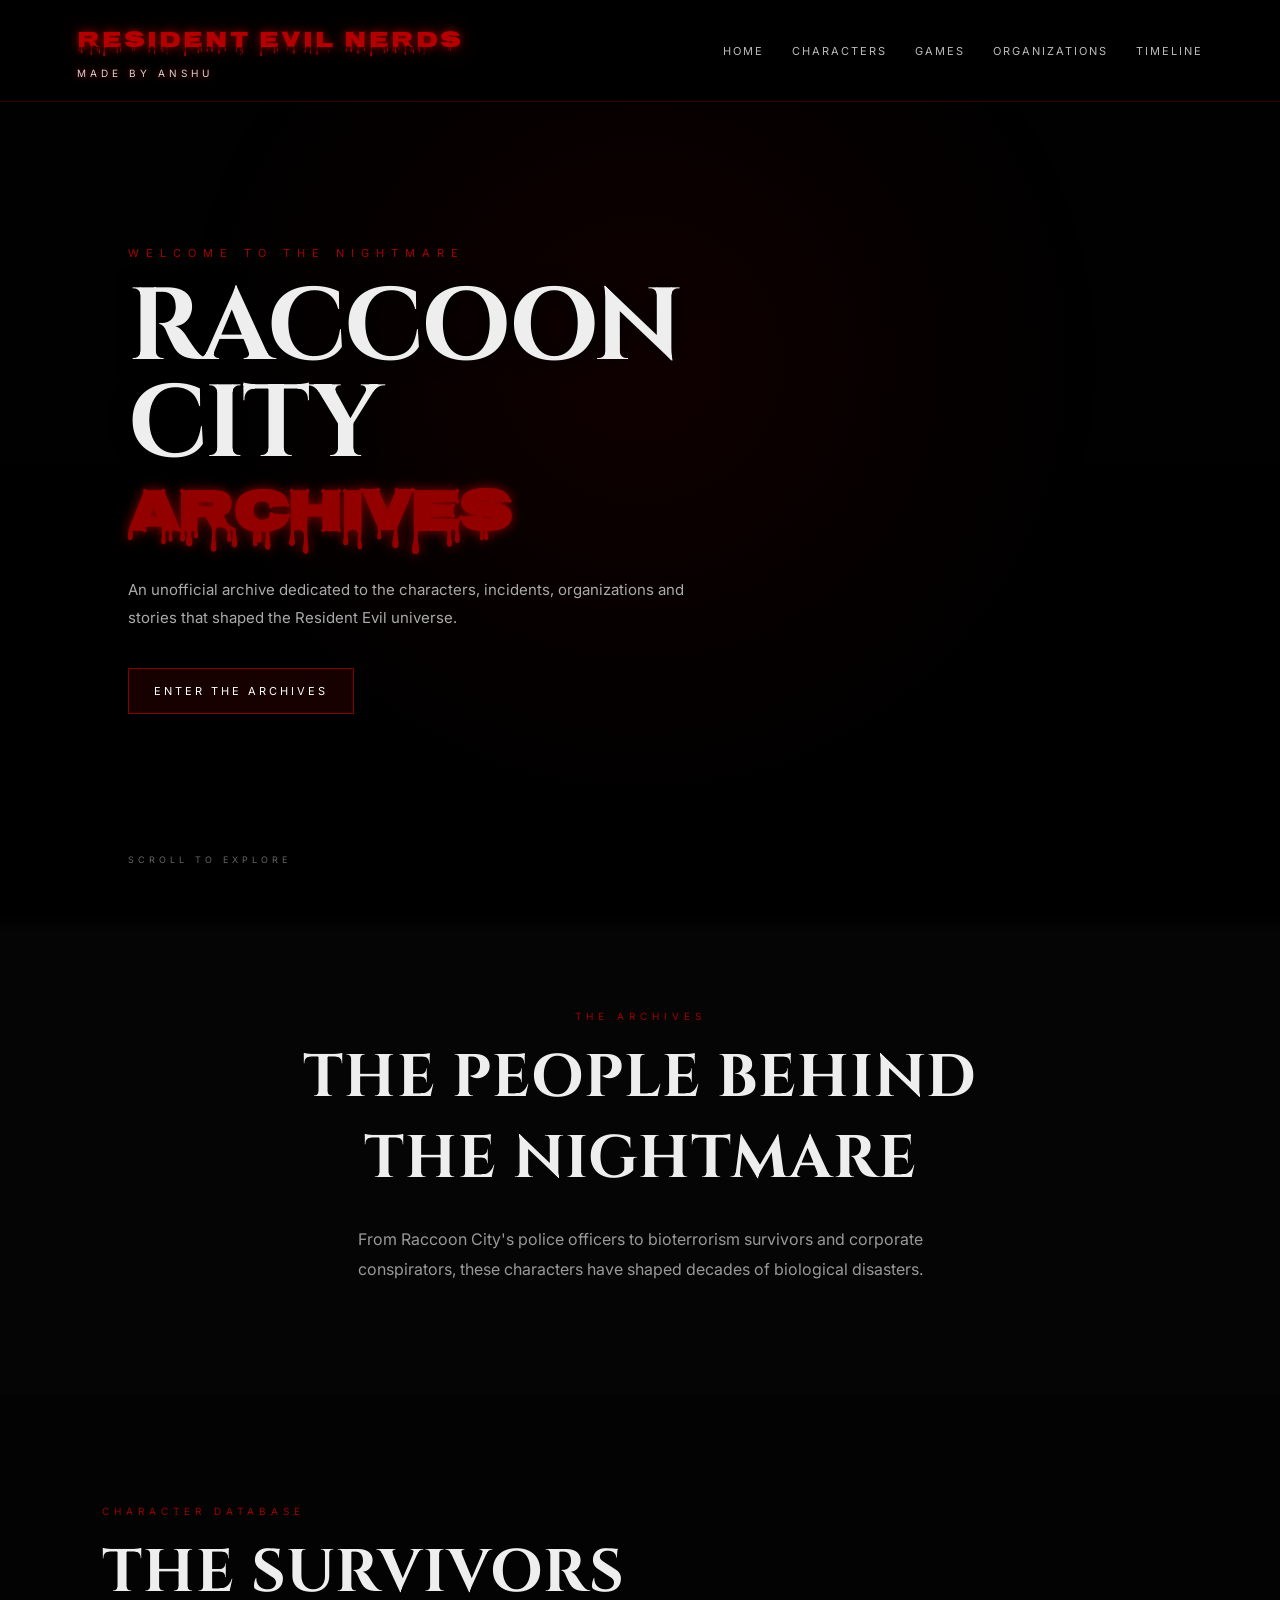
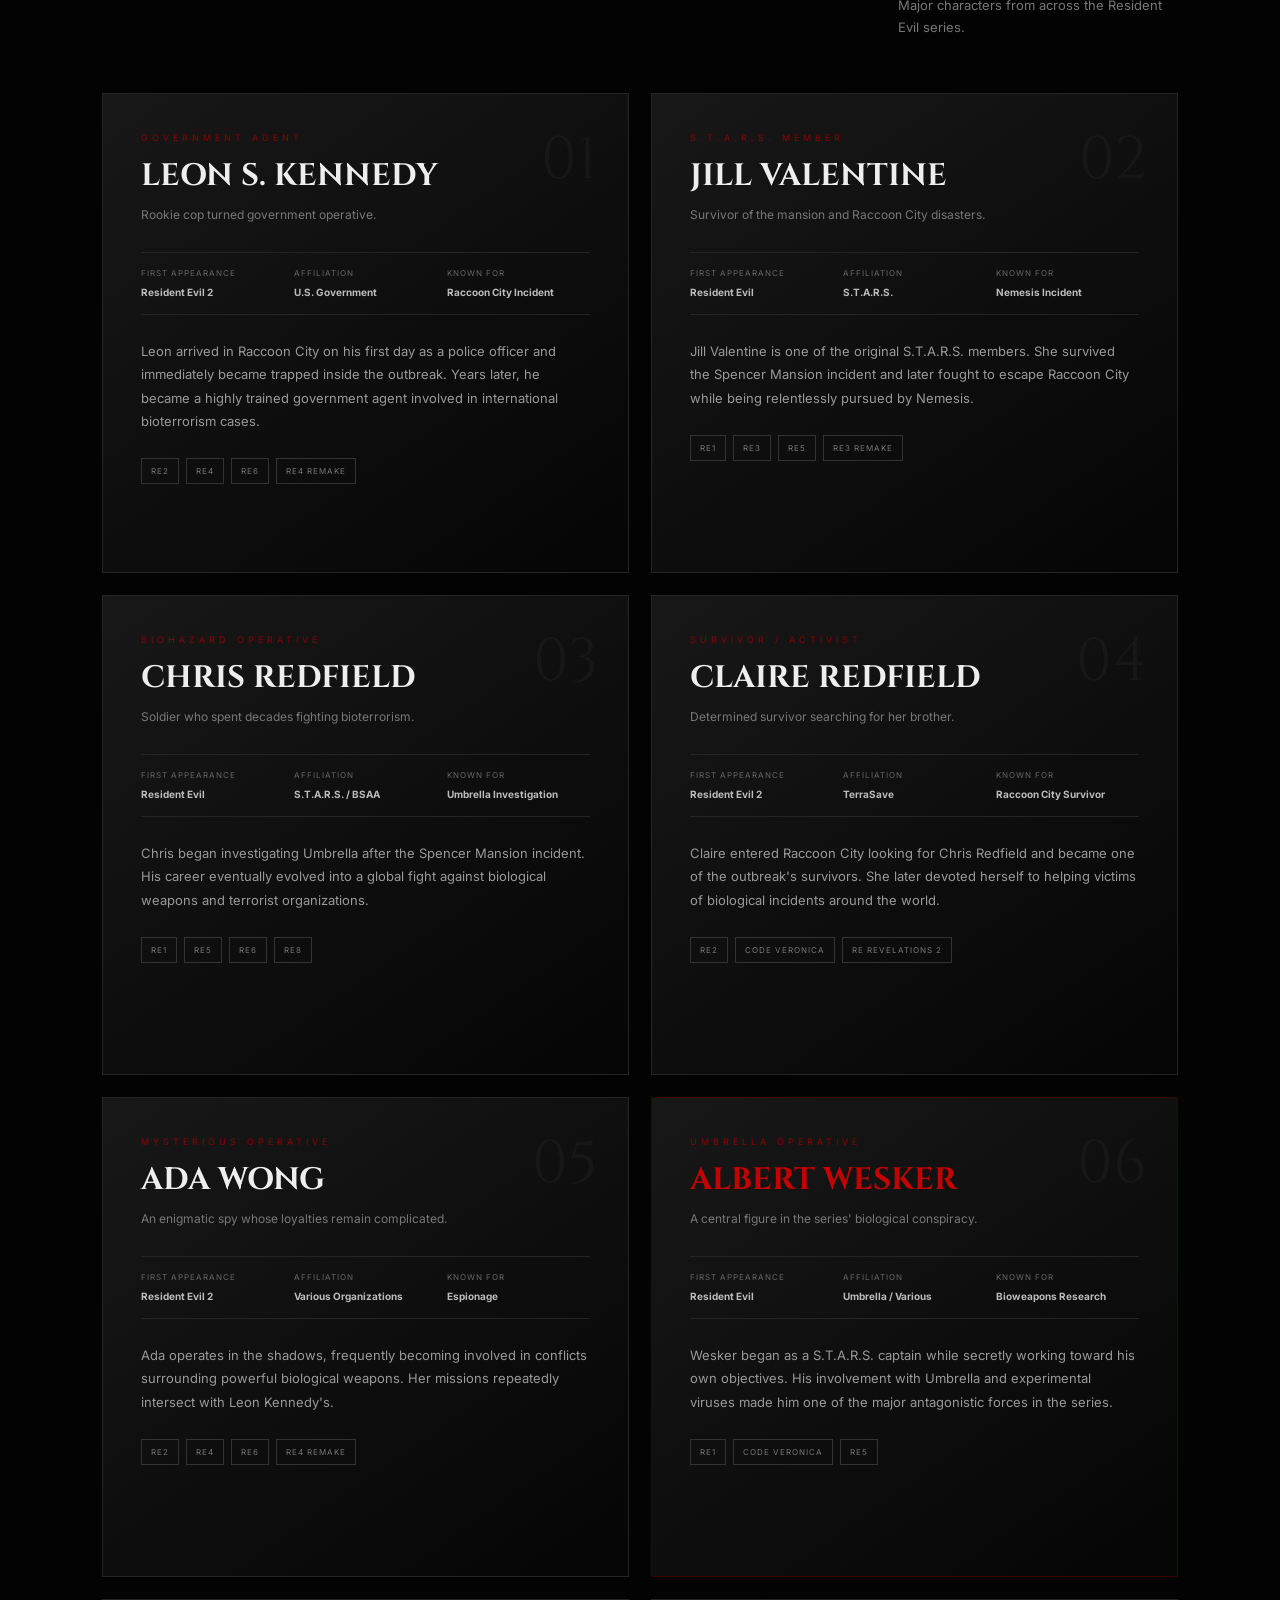
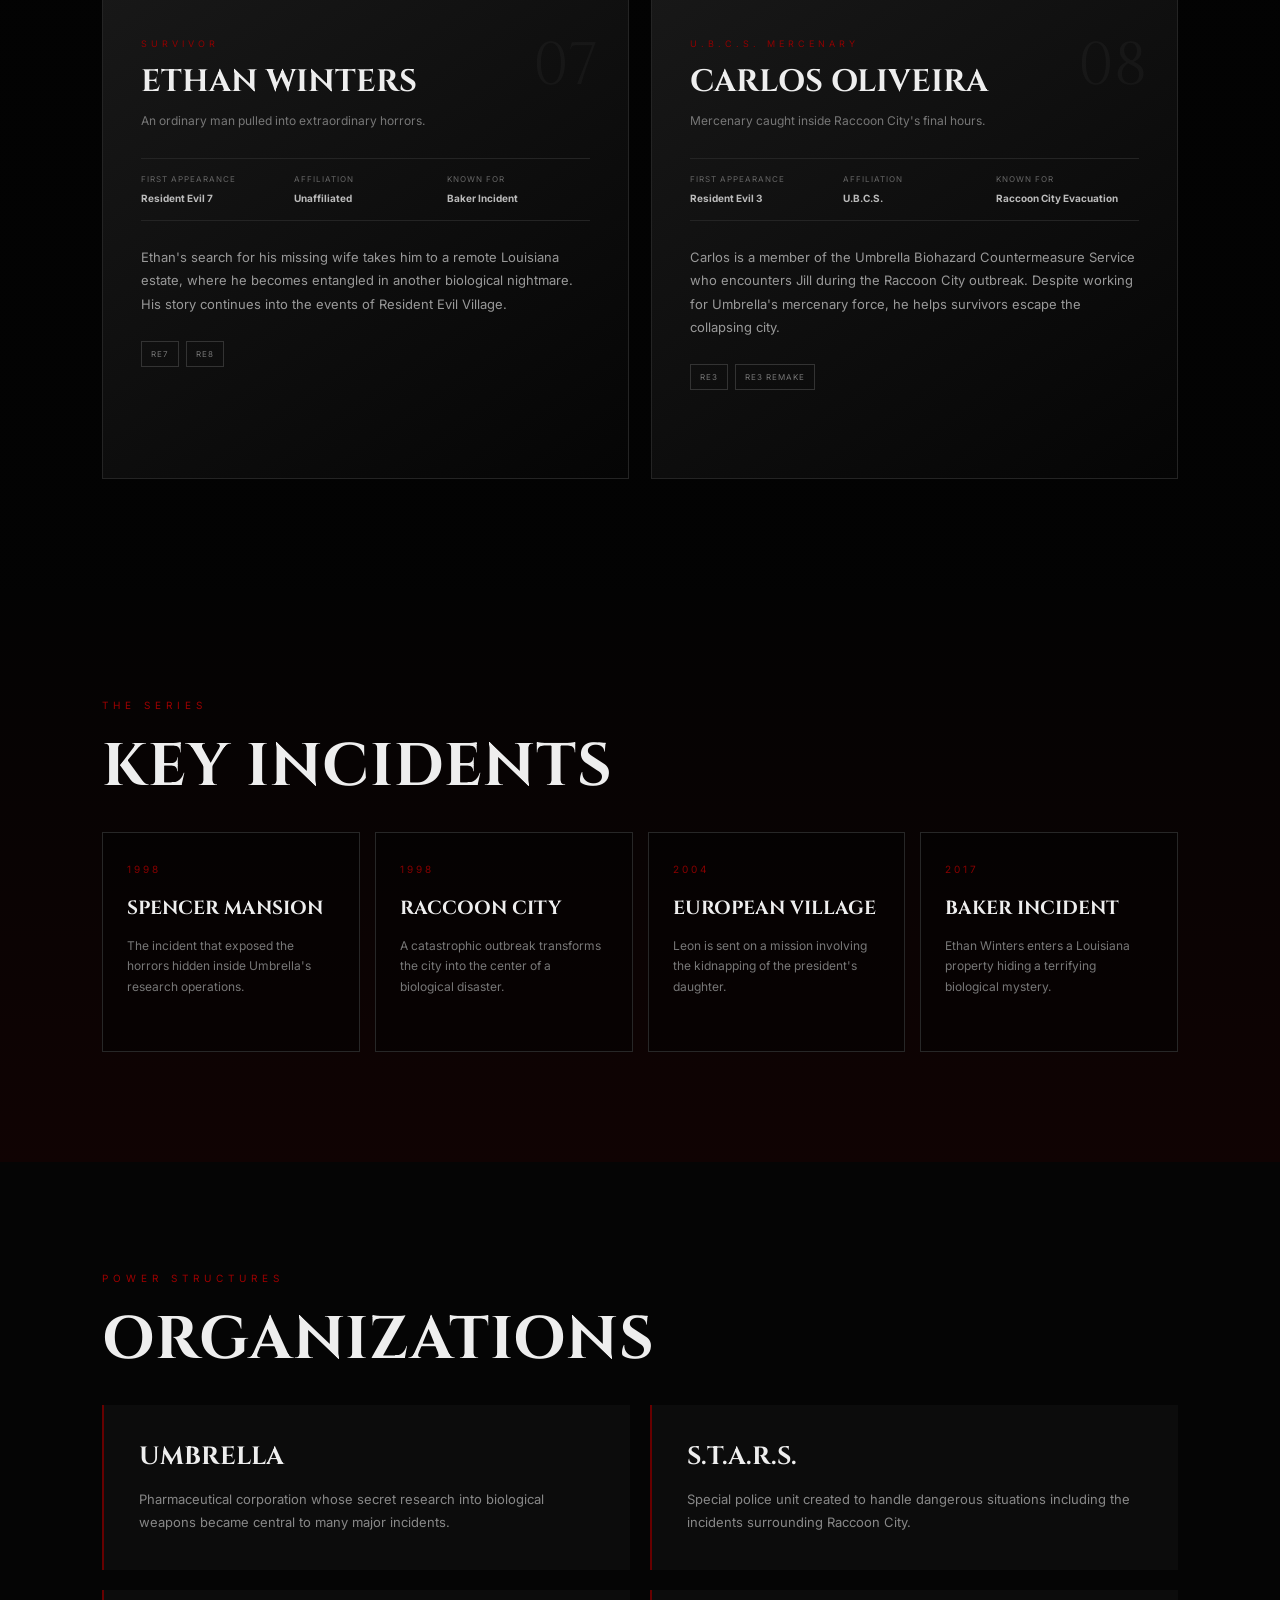
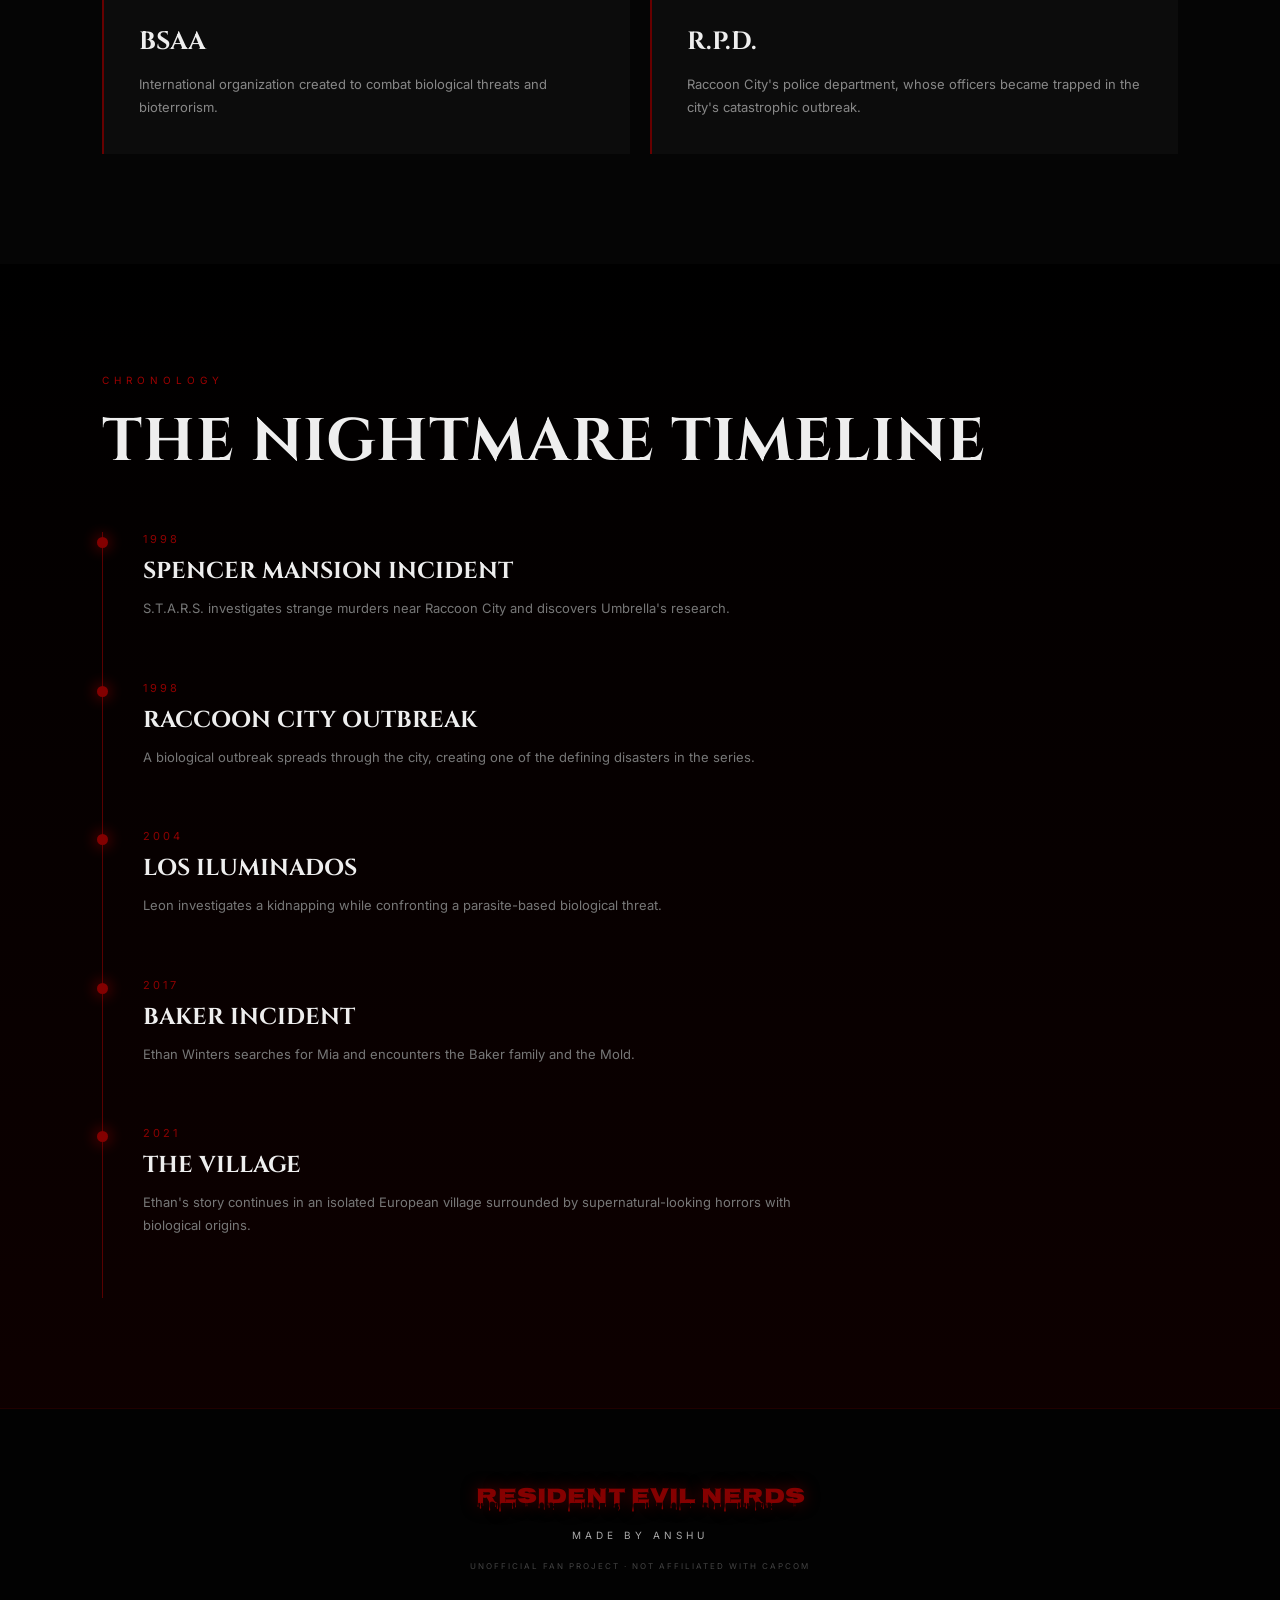
==== index.html @ 07eca2e8 "Rename website.html to index.html" ====
<html>
<html lang="en">
<head>
    <meta charset="UTF-8">
    <meta name="viewport" content="width=device-width, initial-scale=1.0">

    <title>Resident Evil Nerds | Made by Anshu</title>

    <link rel="stylesheet" href="style.css">

    <link rel="preconnect" href="https://fonts.googleapis.com">
    <link rel="preconnect" href="https://fonts.gstatic.com" crossorigin>
    <link href="https://fonts.googleapis.com/css2?family=Cinzel:wght@500;600;700;800&family=Inter:wght@300;400;500;600&family=Nosifer&display=swap" rel="stylesheet">

<link rel="stylesheet" href="website css file.css">

</head>

<body>

    <!-- DARK OVERLAY -->
    <div class="background-overlay"></div>

    <!-- NAVBAR -->
    <header class="navbar">

        <div class="brand">
            <div class="site-name">RESIDENT EVIL NERDS</div>
            <div class="creator">MADE BY ANSHU</div>
        </div>

        <nav>
            <a href="#home">HOME</a>
            <a href="#characters">CHARACTERS</a>
            <a href="#games">GAMES</a>
            <a href="#organizations">ORGANIZATIONS</a>
            <a href="#timeline">TIMELINE</a>
        </nav>

    </header>


    <!-- HERO -->
    <section class="hero" id="home">

        <div class="hero-content">

            <p class="eyebrow">WELCOME TO THE NIGHTMARE</p>

            <h1>
                RACCOON CITY
                <span>ARCHIVES</span>
            </h1>

            <p class="hero-text">
                An unofficial archive dedicated to the characters,
                incidents, organizations and stories that shaped
                the Resident Evil universe.
            </p>

            <a href="#characters" class="red-button">
                ENTER THE ARCHIVES
            </a>

        </div>

        <div class="scroll">
            SCROLL TO EXPLORE
        </div>

    </section>


    <!-- INTRO -->
    <section class="intro">

        <p class="section-label">THE ARCHIVES</p>

        <h2>THE PEOPLE BEHIND THE NIGHTMARE</h2>

        <p>
            From Raccoon City's police officers to bioterrorism
            survivors and corporate conspirators, these characters
            have shaped decades of biological disasters.
        </p>

    </section>


    <!-- CHARACTERS -->
    <section class="characters" id="characters">

        <div class="section-heading">
            <div>
                <p class="section-label">CHARACTER DATABASE</p>
                <h2>THE SURVIVORS</h2>
            </div>

            <p class="small-description">
                Major characters from across the Resident Evil series.
            </p>
        </div>


        <div class="character-grid">


            <!-- LEON -->
            <article class="character-card">

                <div class="character-number">01</div>

                <div class="character-content">

                    <p class="role">GOVERNMENT AGENT</p>

                    <h3>LEON S. KENNEDY</h3>

                    <p class="quote">
                        Rookie cop turned government operative.
                    </p>

                    <div class="info">

                        <div>
                            <span>FIRST APPEARANCE</span>
                            <strong>Resident Evil 2</strong>
                        </div>

                        <div>
                            <span>AFFILIATION</span>
                            <strong>U.S. Government</strong>
                        </div>

                        <div>
                            <span>KNOWN FOR</span>
                            <strong>Raccoon City Incident</strong>
                        </div>

                    </div>

                    <p class="bio">
                        Leon arrived in Raccoon City on his first day
                        as a police officer and immediately became
                        trapped inside the outbreak. Years later,
                        he became a highly trained government agent
                        involved in international bioterrorism cases.
                    </p>

                    <div class="games">
                        <span>RE2</span>
                        <span>RE4</span>
                        <span>RE6</span>
                        <span>RE4 REMAKE</span>
                    </div>

                </div>

            </article>


            <!-- JILL -->
            <article class="character-card">

                <div class="character-number">02</div>

                <div class="character-content">

                    <p class="role">S.T.A.R.S. MEMBER</p>

                    <h3>JILL VALENTINE</h3>

                    <p class="quote">
                        Survivor of the mansion and Raccoon City disasters.
                    </p>

                    <div class="info">

                        <div>
                            <span>FIRST APPEARANCE</span>
                            <strong>Resident Evil</strong>
                        </div>

                        <div>
                            <span>AFFILIATION</span>
                            <strong>S.T.A.R.S.</strong>
                        </div>

                        <div>
                            <span>KNOWN FOR</span>
                            <strong>Nemesis Incident</strong>
                        </div>

                    </div>

                    <p class="bio">
                        Jill Valentine is one of the original S.T.A.R.S.
                        members. She survived the Spencer Mansion incident
                        and later fought to escape Raccoon City while
                        being relentlessly pursued by Nemesis.
                    </p>

                    <div class="games">
                        <span>RE1</span>
                        <span>RE3</span>
                        <span>RE5</span>
                        <span>RE3 REMAKE</span>
                    </div>

                </div>

            </article>


            <!-- CHRIS -->
            <article class="character-card">

                <div class="character-number">03</div>

                <div class="character-content">

                    <p class="role">BIOHAZARD OPERATIVE</p>

                    <h3>CHRIS REDFIELD</h3>

                    <p class="quote">
                        Soldier who spent decades fighting bioterrorism.
                    </p>

                    <div class="info">

                        <div>
                            <span>FIRST APPEARANCE</span>
                            <strong>Resident Evil</strong>
                        </div>

                        <div>
                            <span>AFFILIATION</span>
                            <strong>S.T.A.R.S. / BSAA</strong>
                        </div>

                        <div>
                            <span>KNOWN FOR</span>
                            <strong>Umbrella Investigation</strong>
                        </div>

                    </div>

                    <p class="bio">
                        Chris began investigating Umbrella after the
                        Spencer Mansion incident. His career eventually
                        evolved into a global fight against biological
                        weapons and terrorist organizations.
                    </p>

                    <div class="games">
                        <span>RE1</span>
                        <span>RE5</span>
                        <span>RE6</span>
                        <span>RE8</span>
                    </div>

                </div>

            </article>


            <!-- CLAIRE -->
            <article class="character-card">

                <div class="character-number">04</div>

                <div class="character-content">

                    <p class="role">SURVIVOR / ACTIVIST</p>

                    <h3>CLAIRE REDFIELD</h3>

                    <p class="quote">
                        Determined survivor searching for her brother.
                    </p>

                    <div class="info">

                        <div>
                            <span>FIRST APPEARANCE</span>
                            <strong>Resident Evil 2</strong>
                        </div>

                        <div>
                            <span>AFFILIATION</span>
                            <strong>TerraSave</strong>
                        </div>

                        <div>
                            <span>KNOWN FOR</span>
                            <strong>Raccoon City Survivor</strong>
                        </div>

                    </div>

                    <p class="bio">
                        Claire entered Raccoon City looking for Chris
                        Redfield and became one of the outbreak's
                        survivors. She later devoted herself to helping
                        victims of biological incidents around the world.
                    </p>

                    <div class="games">
                        <span>RE2</span>
                        <span>CODE VERONICA</span>
                        <span>RE REVELATIONS 2</span>
                    </div>

                </div>

            </article>


            <!-- ADA -->
            <article class="character-card">

                <div class="character-number">05</div>

                <div class="character-content">

                    <p class="role">MYSTERIOUS OPERATIVE</p>

                    <h3>ADA WONG</h3>

                    <p class="quote">
                        An enigmatic spy whose loyalties remain complicated.
                    </p>

                    <div class="info">

                        <div>
                            <span>FIRST APPEARANCE</span>
                            <strong>Resident Evil 2</strong>
                        </div>

                        <div>
                            <span>AFFILIATION</span>
                            <strong>Various Organizations</strong>
                        </div>

                        <div>
                            <span>KNOWN FOR</span>
                            <strong>Espionage</strong>
                        </div>

                    </div>

                    <p class="bio">
                        Ada operates in the shadows, frequently becoming
                        involved in conflicts surrounding powerful
                        biological weapons. Her missions repeatedly
                        intersect with Leon Kennedy's.
                    </p>

                    <div class="games">
                        <span>RE2</span>
                        <span>RE4</span>
                        <span>RE6</span>
                        <span>RE4 REMAKE</span>
                    </div>

                </div>

            </article>


            <!-- WESKER -->
            <article class="character-card villain">

                <div class="character-number">06</div>

                <div class="character-content">

                    <p class="role">UMBRELLA OPERATIVE</p>

                    <h3>ALBERT WESKER</h3>

                    <p class="quote">
                        A central figure in the series' biological conspiracy.
                    </p>

                    <div class="info">

                        <div>
                            <span>FIRST APPEARANCE</span>
                            <strong>Resident Evil</strong>
                        </div>

                        <div>
                            <span>AFFILIATION</span>
                            <strong>Umbrella / Various</strong>
                        </div>

                        <div>
                            <span>KNOWN FOR</span>
                            <strong>Bioweapons Research</strong>
                        </div>

                    </div>

                    <p class="bio">
                        Wesker began as a S.T.A.R.S. captain while secretly
                        working toward his own objectives. His involvement
                        with Umbrella and experimental viruses made him one
                        of the major antagonistic forces in the series.
                    </p>

                    <div class="games">
                        <span>RE1</span>
                        <span>CODE VERONICA</span>
                        <span>RE5</span>
                    </div>

                </div>

            </article>


            <!-- ETHAN -->
            <article class="character-card">

                <div class="character-number">07</div>

                <div class="character-content">

                    <p class="role">SURVIVOR</p>

                    <h3>ETHAN WINTERS</h3>

                    <p class="quote">
                        An ordinary man pulled into extraordinary horrors.
                    </p>

                    <div class="info">

                        <div>
                            <span>FIRST APPEARANCE</span>
                            <strong>Resident Evil 7</strong>
                        </div>

                        <div>
                            <span>AFFILIATION</span>
                            <strong>Unaffiliated</strong>
                        </div>

                        <div>
                            <span>KNOWN FOR</span>
                            <strong>Baker Incident</strong>
                        </div>

                    </div>

                    <p class="bio">
                        Ethan's search for his missing wife takes him to
                        a remote Louisiana estate, where he becomes
                        entangled in another biological nightmare.
                        His story continues into the events of Resident Evil Village.
                    </p>

                    <div class="games">
                        <span>RE7</span>
                        <span>RE8</span>
                    </div>

                </div>

            </article>


            <!-- CARLOS -->
            <article class="character-card">

                <div class="character-number">08</div>

                <div class="character-content">

                    <p class="role">U.B.C.S. MERCENARY</p>

                    <h3>CARLOS OLIVEIRA</h3>

                    <p class="quote">
                        Mercenary caught inside Raccoon City's final hours.
                    </p>

                    <div class="info">

                        <div>
                            <span>FIRST APPEARANCE</span>
                            <strong>Resident Evil 3</strong>
                        </div>

                        <div>
                            <span>AFFILIATION</span>
                            <strong>U.B.C.S.</strong>
                        </div>

                        <div>
                            <span>KNOWN FOR</span>
                            <strong>Raccoon City Evacuation</strong>
                        </div>

                    </div>

                    <p class="bio">
                        Carlos is a member of the Umbrella Biohazard
                        Countermeasure Service who encounters Jill during
                        the Raccoon City outbreak. Despite working for
                        Umbrella's mercenary force, he helps survivors
                        escape the collapsing city.
                    </p>

                    <div class="games">
                        <span>RE3</span>
                        <span>RE3 REMAKE</span>
                    </div>

                </div>

            </article>

        </div>

    </section>


    <!-- GAMES -->
    <section class="games-section" id="games">

        <p class="section-label">THE SERIES</p>

        <h2>KEY INCIDENTS</h2>

        <div class="game-grid">

            <div class="game-box">
                <span>1998</span>
                <h3>SPENCER MANSION</h3>
                <p>
                    The incident that exposed the horrors hidden inside
                    Umbrella's research operations.
                </p>
            </div>

            <div class="game-box">
                <span>1998</span>
                <h3>RACCOON CITY</h3>
                <p>
                    A catastrophic outbreak transforms the city into
                    the center of a biological disaster.
                </p>
            </div>

            <div class="game-box">
                <span>2004</span>
                <h3>EUROPEAN VILLAGE</h3>
                <p>
                    Leon is sent on a mission involving the kidnapping
                    of the president's daughter.
                </p>
            </div>

            <div class="game-box">
                <span>2017</span>
                <h3>BAKER INCIDENT</h3>
                <p>
                    Ethan Winters enters a Louisiana property hiding
                    a terrifying biological mystery.
                </p>
            </div>

        </div>

    </section>


    <!-- ORGANIZATIONS -->
    <section class="organizations" id="organizations">

        <p class="section-label">POWER STRUCTURES</p>

        <h2>ORGANIZATIONS</h2>

        <div class="org-grid">

            <div class="org-card">
                <h3>UMBRELLA</h3>
                <p>
                    Pharmaceutical corporation whose secret research
                    into biological weapons became central to many
                    major incidents.
                </p>
            </div>

            <div class="org-card">
                <h3>S.T.A.R.S.</h3>
                <p>
                    Special police unit created to handle dangerous
                    situations including the incidents surrounding
                    Raccoon City.
                </p>
            </div>

            <div class="org-card">
                <h3>BSAA</h3>
                <p>
                    International organization created to combat
                    biological threats and bioterrorism.
                </p>
            </div>

            <div class="org-card">
                <h3>R.P.D.</h3>
                <p>
                    Raccoon City's police department, whose officers
                    became trapped in the city's catastrophic outbreak.
                </p>
            </div>

        </div>

    </section>


    <!-- TIMELINE -->
    <section class="timeline" id="timeline">

        <p class="section-label">CHRONOLOGY</p>

        <h2>THE NIGHTMARE TIMELINE</h2>

        <div class="timeline-container">

            <div class="timeline-item">
                <span>1998</span>
                <h3>SPENCER MANSION INCIDENT</h3>
                <p>
                    S.T.A.R.S. investigates strange murders near
                    Raccoon City and discovers Umbrella's research.
                </p>
            </div>

            <div class="timeline-item">
                <span>1998</span>
                <h3>RACCOON CITY OUTBREAK</h3>
                <p>
                    A biological outbreak spreads through the city,
                    creating one of the defining disasters in the series.
                </p>
            </div>

            <div class="timeline-item">
                <span>2004</span>
                <h3>LOS ILUMINADOS</h3>
                <p>
                    Leon investigates a kidnapping while confronting
                    a parasite-based biological threat.
                </p>
            </div>

            <div class="timeline-item">
                <span>2017</span>
                <h3>BAKER INCIDENT</h3>
                <p>
                    Ethan Winters searches for Mia and encounters
                    the Baker family and the Mold.
                </p>
            </div>

            <div class="timeline-item">
                <span>2021</span>
                <h3>THE VILLAGE</h3>
                <p>
                    Ethan's story continues in an isolated European
                    village surrounded by supernatural-looking horrors
                    with biological origins.
                </p>
            </div>

        </div>

    </section>


    <!-- FOOTER -->
    <footer>

        <div class="footer-logo">
            RESIDENT EVIL NERDS
        </div>

        <p>MADE BY ANSHU</p>

        <span>
            UNOFFICIAL FAN PROJECT · NOT AFFILIATED WITH CAPCOM
        </span>

    </footer>

</body>
</html>
---- website css file.css ----
* {
    margin: 0;
    padding: 0;
    box-sizing: border-box;
}

html {
    scroll-behavior: smooth;
}

body {
    background: #050505;
    color: #eeeeee;
    font-family: "Inter", sans-serif;
    overflow-x: hidden;
}


/* =========================
   BACKGROUND
========================= */

body::before {
    content: "";
    position: fixed;
    inset: 0;

    background-image:
        linear-gradient(
            rgba(0, 0, 0, 0.72),
            rgba(0, 0, 0, 0.88)
        ),
        url("https://images.unsplash.com/photo-1519501025264-65ba15a82390?auto=format&fit=crop&w=2400&q=80");

    background-size: cover;
    background-position: center;

    filter: blur(3px);

    transform: scale(1.05);

    z-index: -3;
}

.background-overlay {
    position: fixed;
    inset: 0;

    background:
        radial-gradient(
            circle at 50% 40%,
            rgba(90, 0, 0, 0.18),
            transparent 55%
        );

    pointer-events: none;

    z-index: -2;
}


/* =========================
   NAVBAR
========================= */

.navbar {
    position: fixed;
    top: 0;
    left: 0;

    width: 100%;

    padding: 22px 6%;

    display: flex;
    justify-content: space-between;
    align-items: center;

    background: rgba(0, 0, 0, 0.72);

    border-bottom: 1px solid rgba(255, 0, 0, 0.18);

    backdrop-filter: blur(12px);

    z-index: 100;
}

.brand {
    text-align: left;
}

.site-name {
    font-family: "Nosifer", cursive;

    color: #b40000;

    font-size: 23px;

    letter-spacing: 2px;

    text-shadow:
        0 0 8px rgba(180, 0, 0, 0.8),
        0 0 25px rgba(120, 0, 0, 0.5);
}

.creator {
    margin-top: 5px;

    font-size: 10px;

    letter-spacing: 4px;

    color: #d5d5d5;

    text-shadow:
        0 0 7px rgba(255, 0, 0, 0.7);
}

nav {
    display: flex;
    gap: 28px;
}

nav a {
    color: #bbbbbb;

    text-decoration: none;

    font-size: 11px;

    letter-spacing: 2px;

    transition: 0.3s;
}

nav a:hover {
    color: #d00000;

    text-shadow:
        0 0 10px rgba(255, 0, 0, 0.7);
}


/* =========================
   HERO
========================= */

.hero {
    min-height: 100vh;

    display: flex;
    align-items: center;

    padding: 140px 10% 80px;

    position: relative;
}

.hero-content {
    max-width: 780px;
}

.eyebrow {
    color: #a50000;

    letter-spacing: 7px;

    font-size: 11px;

    margin-bottom: 20px;
}

.hero h1 {
    font-family: "Cinzel", serif;

    font-size: clamp(55px, 8vw, 110px);

    line-height: 0.95;

    letter-spacing: -3px;

    color: #eeeeee;

    text-shadow:
        0 0 20px rgba(0, 0, 0, 1);
}

.hero h1 span {
    display: block;

    color: #920000;

    font-family: "Nosifer", cursive;

    font-size: 0.58em;

    margin-top: 15px;

    text-shadow:
        0 0 12px rgba(170, 0, 0, 0.8);
}

.hero-text {
    max-width: 600px;

    margin-top: 30px;

    color: #aaa;

    font-size: 15px;

    line-height: 1.9;
}

.red-button {
    display: inline-block;

    margin-top: 35px;

    padding: 15px 25px;

    border: 1px solid #850000;

    background: rgba(100, 0, 0, 0.22);

    color: white;

    text-decoration: none;

    font-size: 11px;

    letter-spacing: 3px;

    transition: 0.3s;
}

.red-button:hover {
    background: #850000;

    box-shadow:
        0 0 25px rgba(160, 0, 0, 0.5);
}

.scroll {
    position: absolute;

    bottom: 35px;
    left: 10%;

    color: #666;

    font-size: 9px;

    letter-spacing: 4px;
}


/* =========================
   GENERAL SECTIONS
========================= */

section {
    padding: 110px 8%;
}

.section-label {
    color: #9d0000;

    font-size: 10px;

    letter-spacing: 5px;

    margin-bottom: 15px;
}

h2 {
    font-family: "Cinzel", serif;

    font-size: clamp(35px, 5vw, 60px);

    letter-spacing: 1px;

    margin-bottom: 25px;
}

.intro {
    max-width: 900px;

    margin: auto;

    text-align: center;
}

.intro > p:last-child {
    color: #999;

    line-height: 1.9;

    max-width: 650px;

    margin: auto;
}


/* =========================
   CHARACTER SECTION
========================= */

.characters {
    background:
        linear-gradient(
            rgba(3, 3, 3, 0.93),
            rgba(3, 3, 3, 0.96)
        );
}

.section-heading {
    display: flex;

    justify-content: space-between;

    align-items: end;

    margin-bottom: 55px;
}

.small-description {
    max-width: 280px;

    color: #777;

    line-height: 1.7;

    font-size: 13px;
}

.character-grid {
    display: grid;

    grid-template-columns: repeat(2, 1fr);

    gap: 22px;
}

.character-card {
    position: relative;

    min-height: 480px;

    padding: 38px;

    background:
        linear-gradient(
            145deg,
            rgba(25, 25, 25, 0.94),
            rgba(5, 5, 5, 0.98)
        );

    border: 1px solid #242424;

    overflow: hidden;

    transition: 0.4s;
}

.character-card::before {
    content: "";

    position: absolute;

    top: 0;
    left: 0;

    width: 3px;
    height: 100%;

    background: #790000;

    box-shadow:
        0 0 20px rgba(180, 0, 0, 0.5);

    transform: scaleY(0);

    transform-origin: top;

    transition: 0.4s;
}

.character-card:hover {
    transform: translateY(-5px);

    border-color: #550000;

    box-shadow:
        0 20px 60px rgba(0, 0, 0, 0.7);
}

.character-card:hover::before {
    transform: scaleY(1);
}

.character-number {
    position: absolute;

    right: 30px;
    top: 25px;

    font-family: "Cinzel", serif;

    font-size: 60px;

    color: rgba(255, 255, 255, 0.035);
}

.character-content {
    position: relative;

    z-index: 2;
}

.role {
    color: #8f0000;

    font-size: 9px;

    letter-spacing: 4px;

    margin-bottom: 12px;
}

.character-card h3 {
    font-family: "Cinzel", serif;

    font-size: 31px;

    margin-bottom: 10px;
}

.quote {
    color: #777;

    font-size: 12px;

    margin-bottom: 30px;
}

.info {
    display: grid;

    grid-template-columns: repeat(3, 1fr);

    gap: 10px;

    padding: 15px 0;

    border-top: 1px solid #242424;
    border-bottom: 1px solid #242424;
}

.info span {
    display: block;

    font-size: 8px;

    letter-spacing: 1px;

    color: #666;

    margin-bottom: 7px;
}

.info strong {
    display: block;

    font-size: 10px;

    color: #bbb;

    line-height: 1.4;
}

.bio {
    color: #999;

    line-height: 1.8;

    font-size: 13px;

    margin-top: 25px;
}

.games {
    display: flex;

    flex-wrap: wrap;

    gap: 7px;

    margin-top: 25px;
}

.games span {
    border: 1px solid #333;

    padding: 7px 9px;

    font-size: 8px;

    letter-spacing: 1px;

    color: #777;
}

.villain {
    border-color: #360000;
}

.villain h3 {
    color: #c40000;
}


/* =========================
   GAMES
========================= */

.games-section {
    background:
        linear-gradient(
            180deg,
            #030303,
            #100303
        );
}

.game-grid {
    display: grid;

    grid-template-columns: repeat(4, 1fr);

    gap: 15px;
}

.game-box {
    padding: 30px 24px;

    border: 1px solid #272727;

    background: rgba(0, 0, 0, 0.45);

    min-height: 220px;

    transition: 0.3s;
}

.game-box:hover {
    border-color: #720000;

    background: rgba(70, 0, 0, 0.12);
}

.game-box span {
    color: #870000;

    font-size: 10px;

    letter-spacing: 3px;
}

.game-box h3 {
    font-family: "Cinzel", serif;

    font-size: 19px;

    margin: 20px 0 15px;
}

.game-box p {
    color: #777;

    line-height: 1.7;

    font-size: 12px;
}


/* =========================
   ORGANIZATIONS
========================= */

.organizations {
    background: #050505;
}

.org-grid {
    display: grid;

    grid-template-columns: repeat(2, 1fr);

    gap: 20px;
}

.org-card {
    padding: 35px;

    border-left: 2px solid #670000;

    background: #0c0c0c;
}

.org-card h3 {
    font-family: "Cinzel", serif;

    font-size: 25px;

    margin-bottom: 15px;
}

.org-card p {
    color: #888;

    line-height: 1.8;

    font-size: 13px;
}


/* =========================
   TIMELINE
========================= */

.timeline {
    background:
        linear-gradient(
            rgba(0, 0, 0, 0.95),
            rgba(15, 0, 0, 0.9)
        );
}

.timeline-container {
    max-width: 900px;

    margin-top: 50px;

    border-left: 1px solid #570000;

    padding-left: 40px;
}

.timeline-item {
    position: relative;

    padding: 0 0 60px;
}

.timeline-item::before {
    content: "";

    position: absolute;

    left: -46px;
    top: 5px;

    width: 11px;
    height: 11px;

    border-radius: 50%;

    background: #830000;

    box-shadow:
        0 0 15px rgba(200, 0, 0, 0.8);
}

.timeline-item span {
    color: #8d0000;

    font-size: 11px;

    letter-spacing: 3px;
}

.timeline-item h3 {
    font-family: "Cinzel", serif;

    margin: 10px 0;

    font-size: 23px;
}

.timeline-item p {
    color: #777;

    max-width: 650px;

    line-height: 1.8;

    font-size: 13px;
}


/* =========================
   FOOTER
========================= */

footer {
    padding: 70px 20px;

    text-align: center;

    background: #020202;

    border-top: 1px solid #210000;
}

.footer-logo {
    font-family: "Nosifer", cursive;

    color: #850000;

    font-size: 22px;

    text-shadow:
        0 0 15px rgba(150, 0, 0, 0.5);
}

footer p {
    margin-top: 12px;

    font-size: 10px;

    letter-spacing: 4px;

    color: #aaa;
}

footer span {
    display: block;

    margin-top: 20px;

    color: #444;

    font-size: 8px;

    letter-spacing: 2px;
}


/* =========================
   MOBILE
========================= */

@media (max-width: 900px) {

    .navbar {
        padding: 18px 5%;

        flex-direction: column;

        gap: 15px;
    }

    nav {
        gap: 14px;

        flex-wrap: wrap;

        justify-content: center;
    }

    nav a {
        font-size: 8px;
    }

    .hero {
        padding: 160px 7% 100px;
    }

    section {
        padding: 80px 6%;
    }

    .character-grid {
        grid-template-columns: 1fr;
    }

    .game-grid {
        grid-template-columns: repeat(2, 1fr);
    }

    .section-heading {
        display: block;
    }

    .small-description {
        margin-top: 15px;
    }
}


@media (max-width: 600px) {

    .site-name {
        font-size: 16px;
    }

    .creator {
        font-size: 8px;
    }

    .hero h1 {
        font-size: 45px;
    }

    .character-card {
        padding: 25px;
    }

    .character-card h3 {
        font-size: 25px;
    }

    .info {
        grid-template-columns: 1fr;
    }

    .game-grid,
    .org-grid {
        grid-template-columns: 1fr;
    }

}
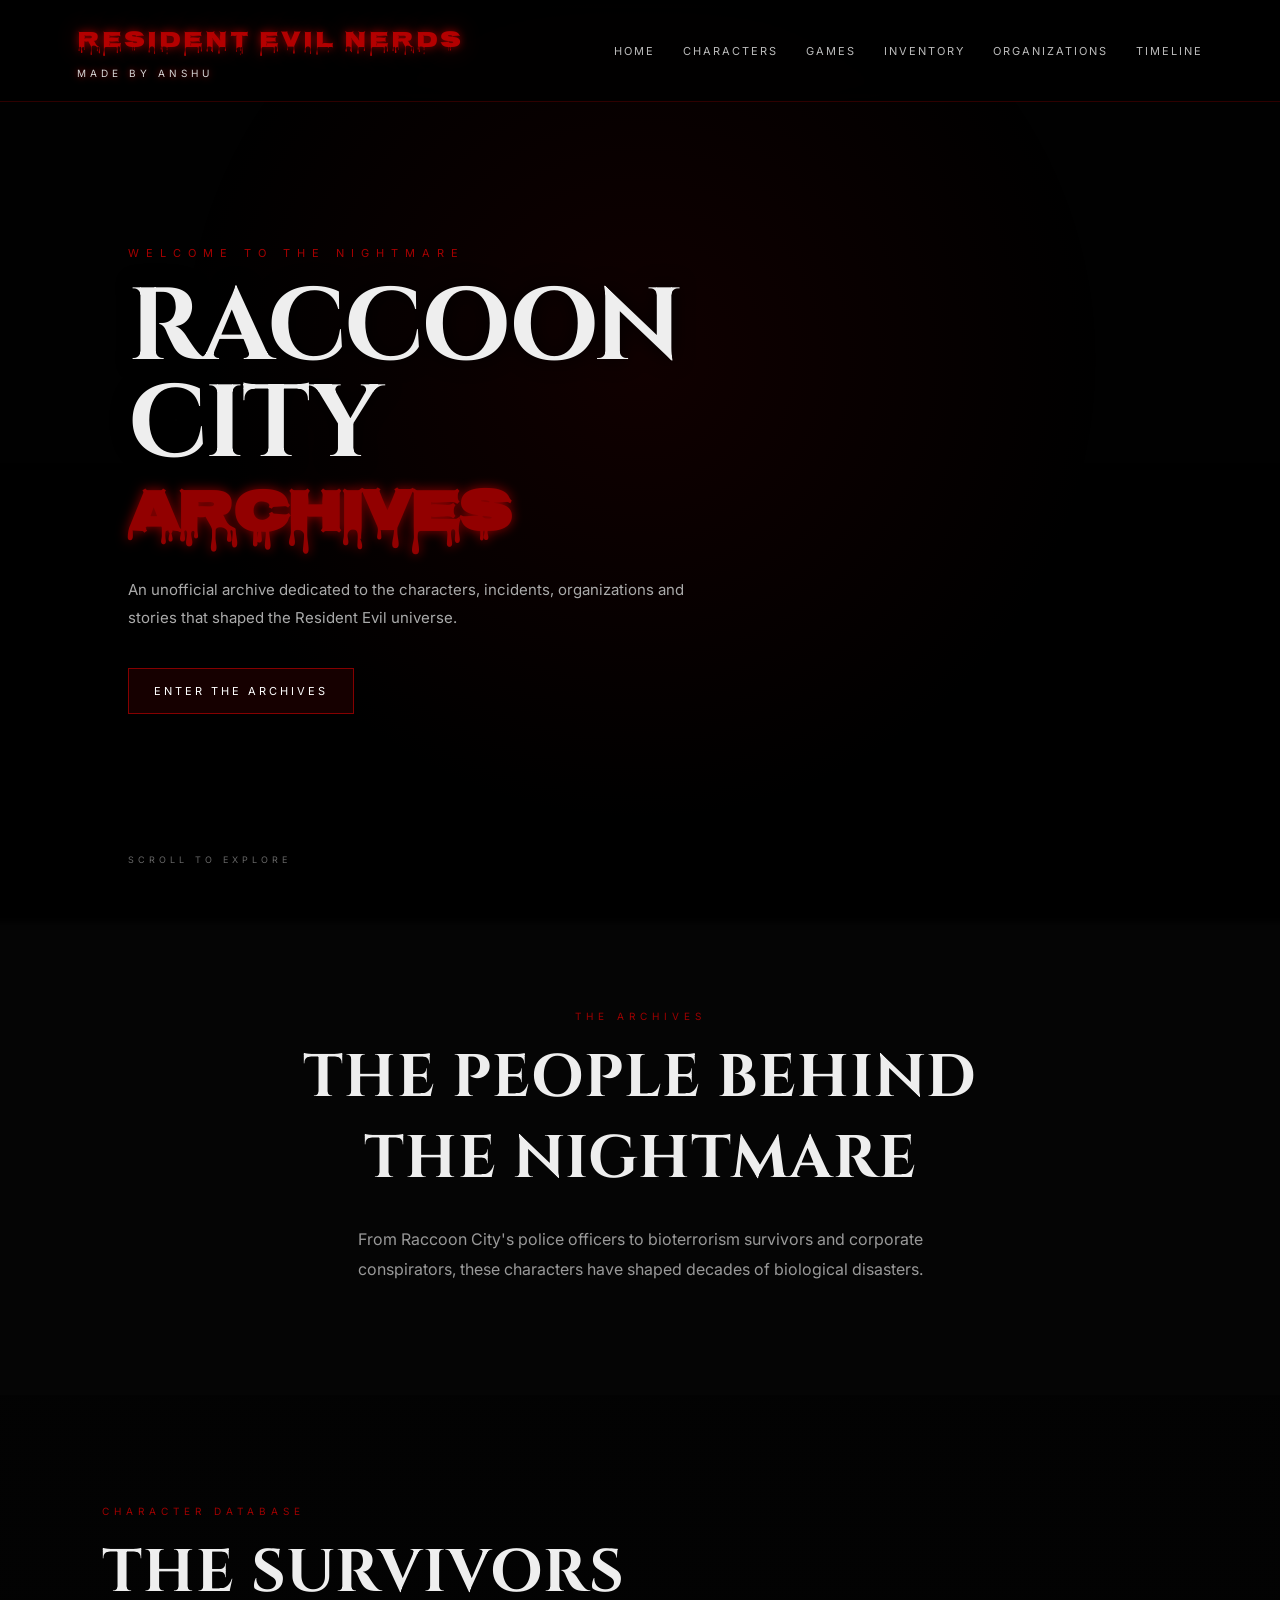
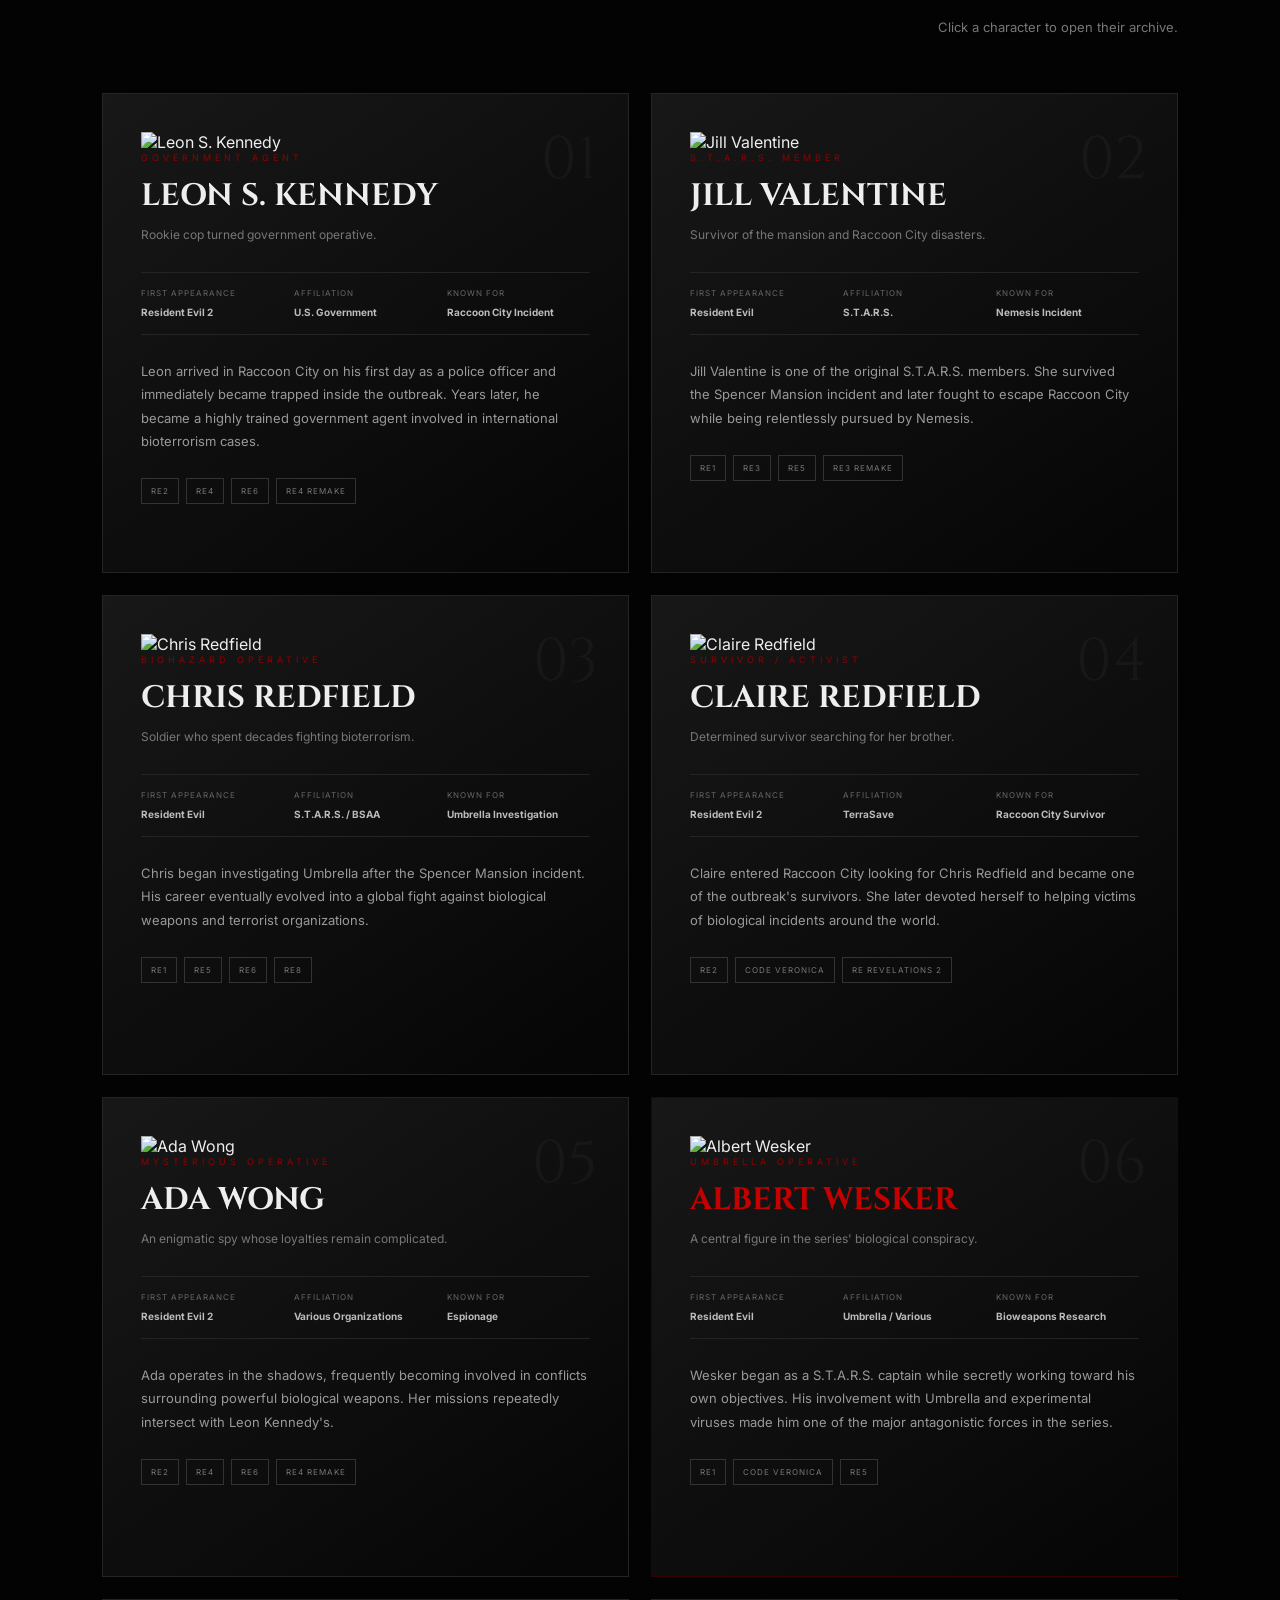
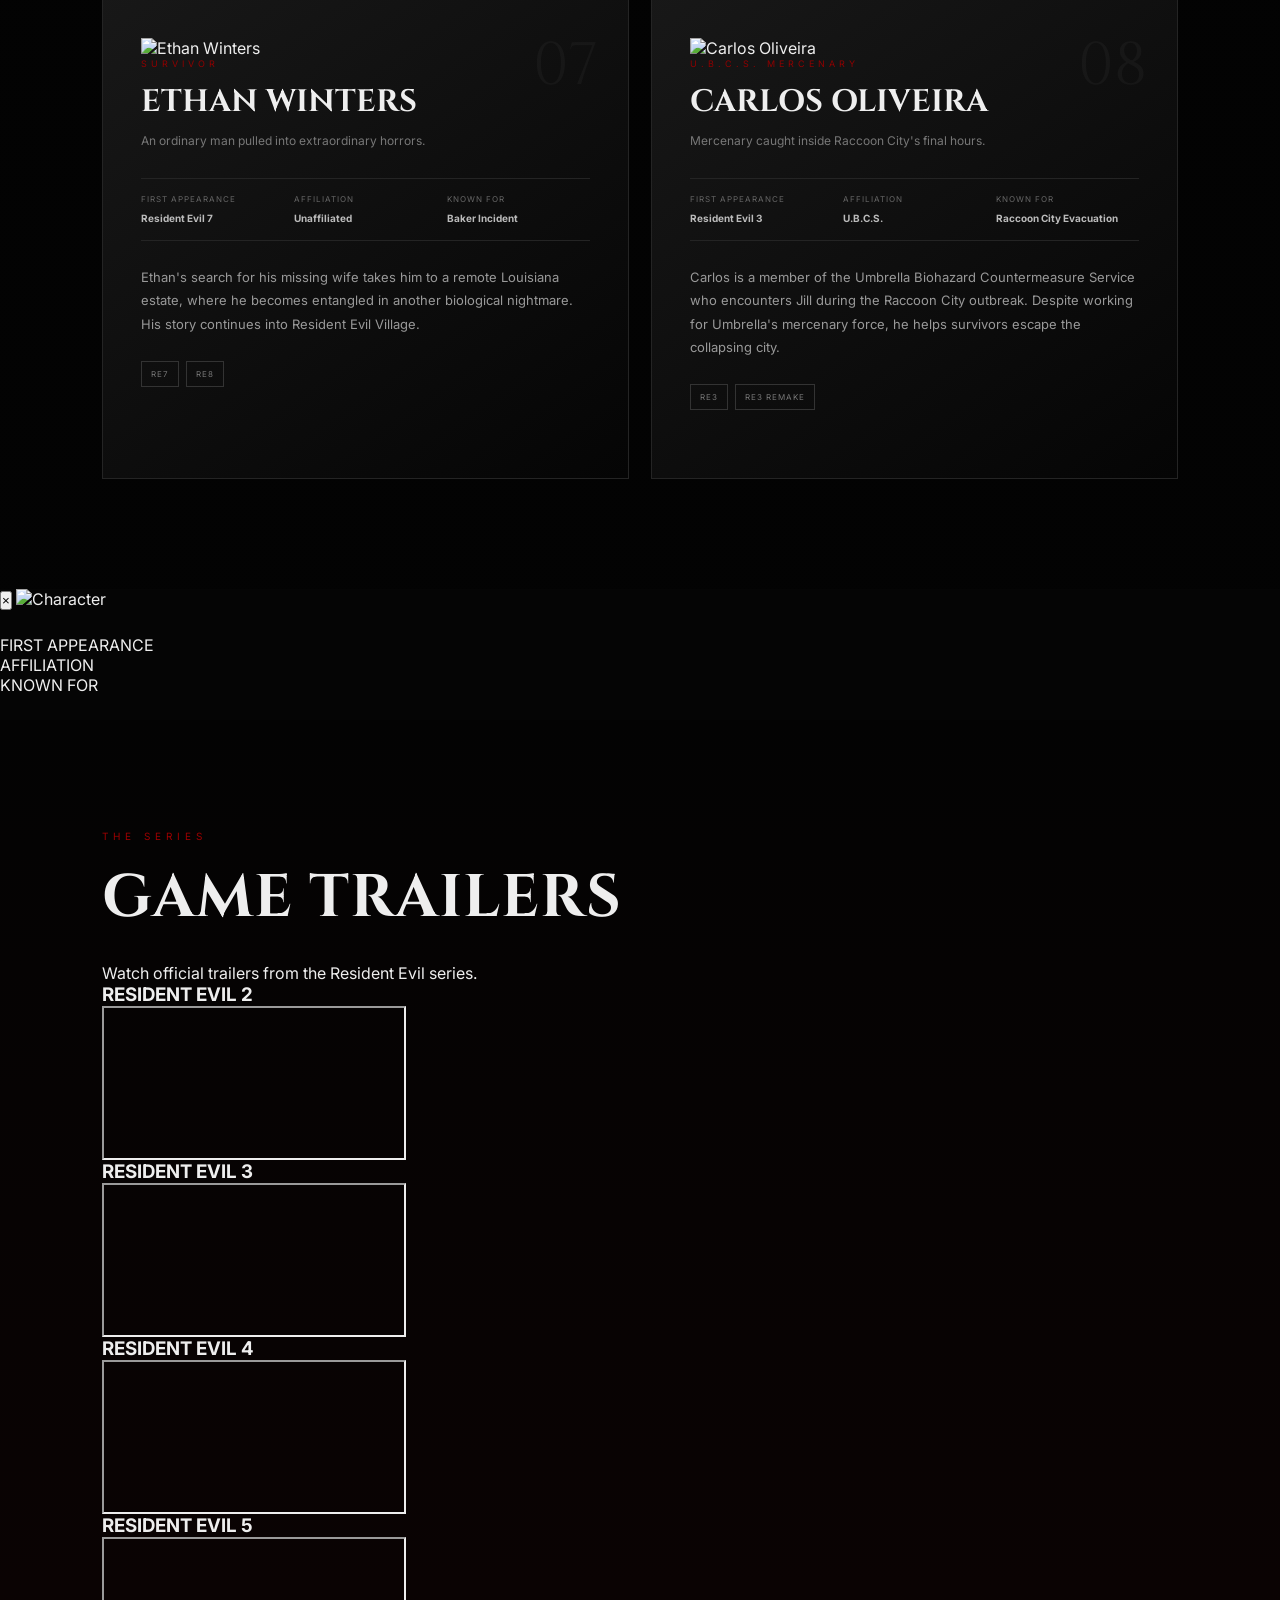
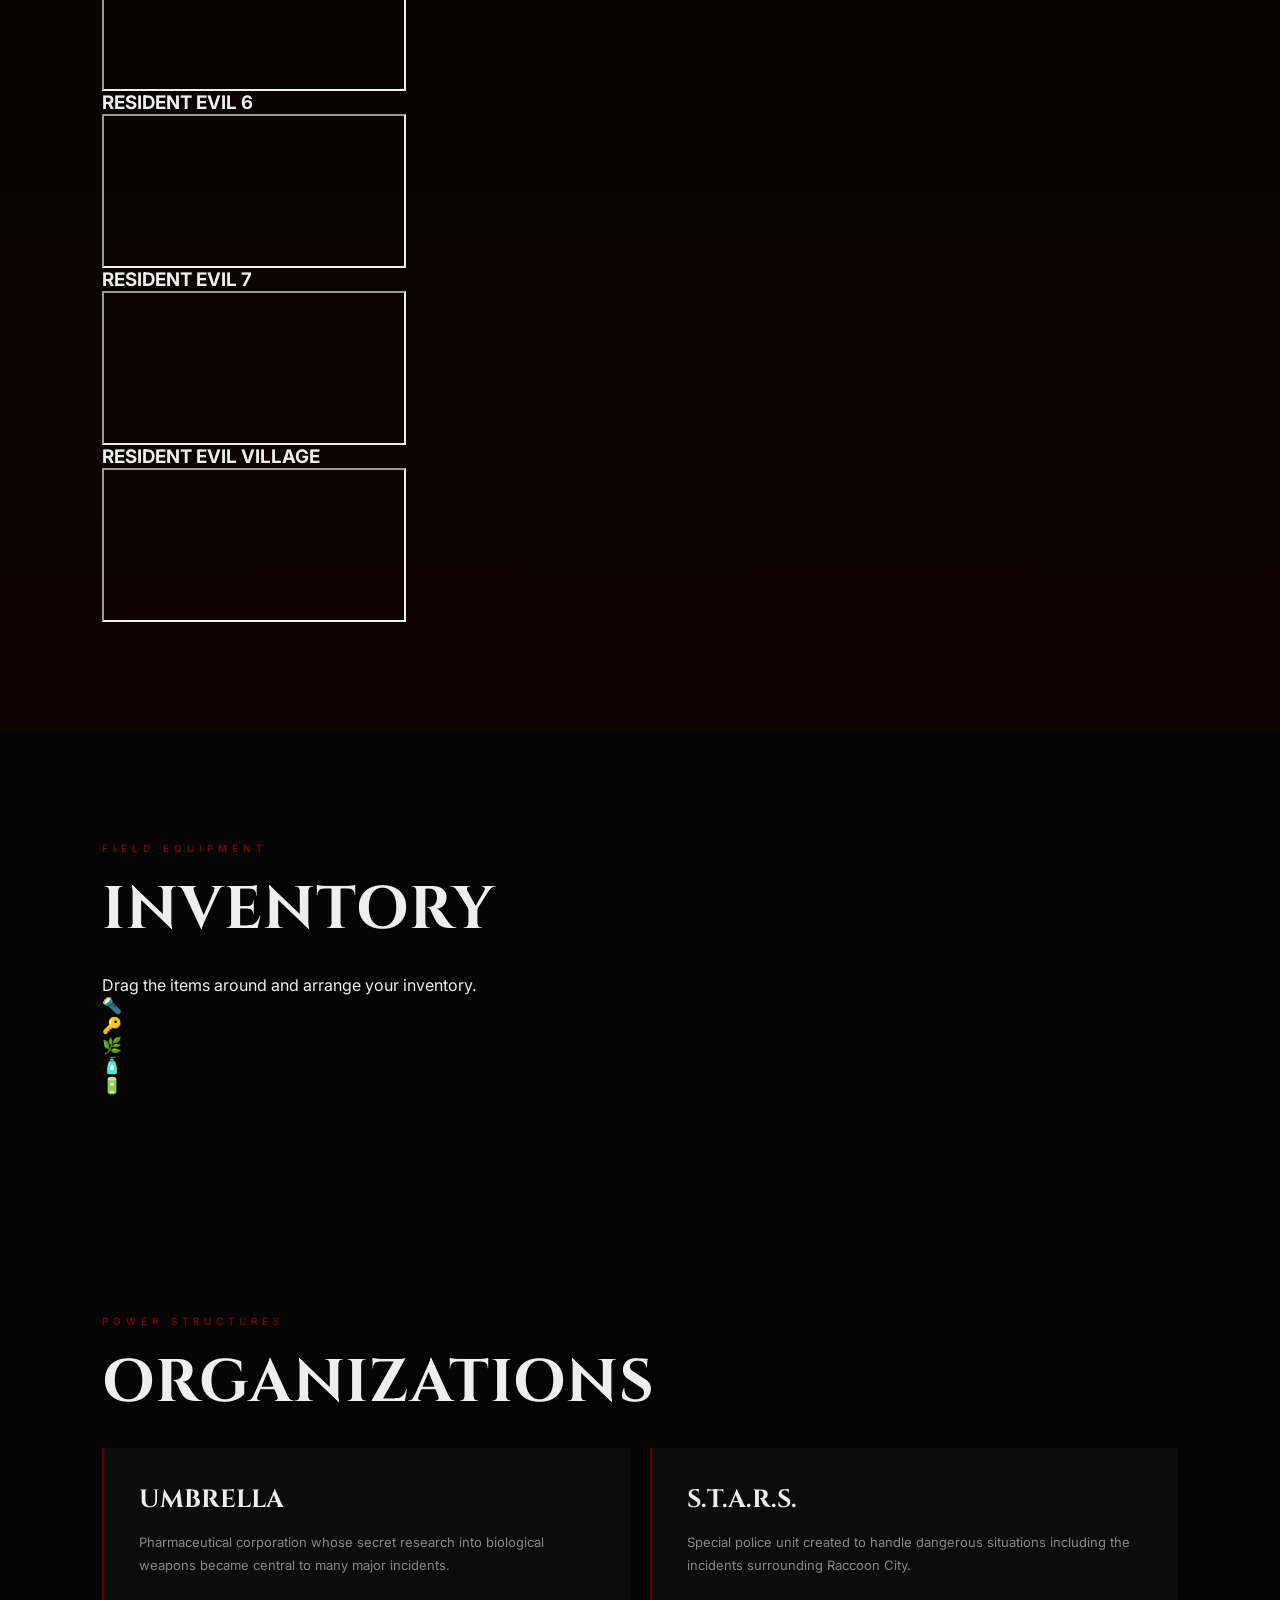
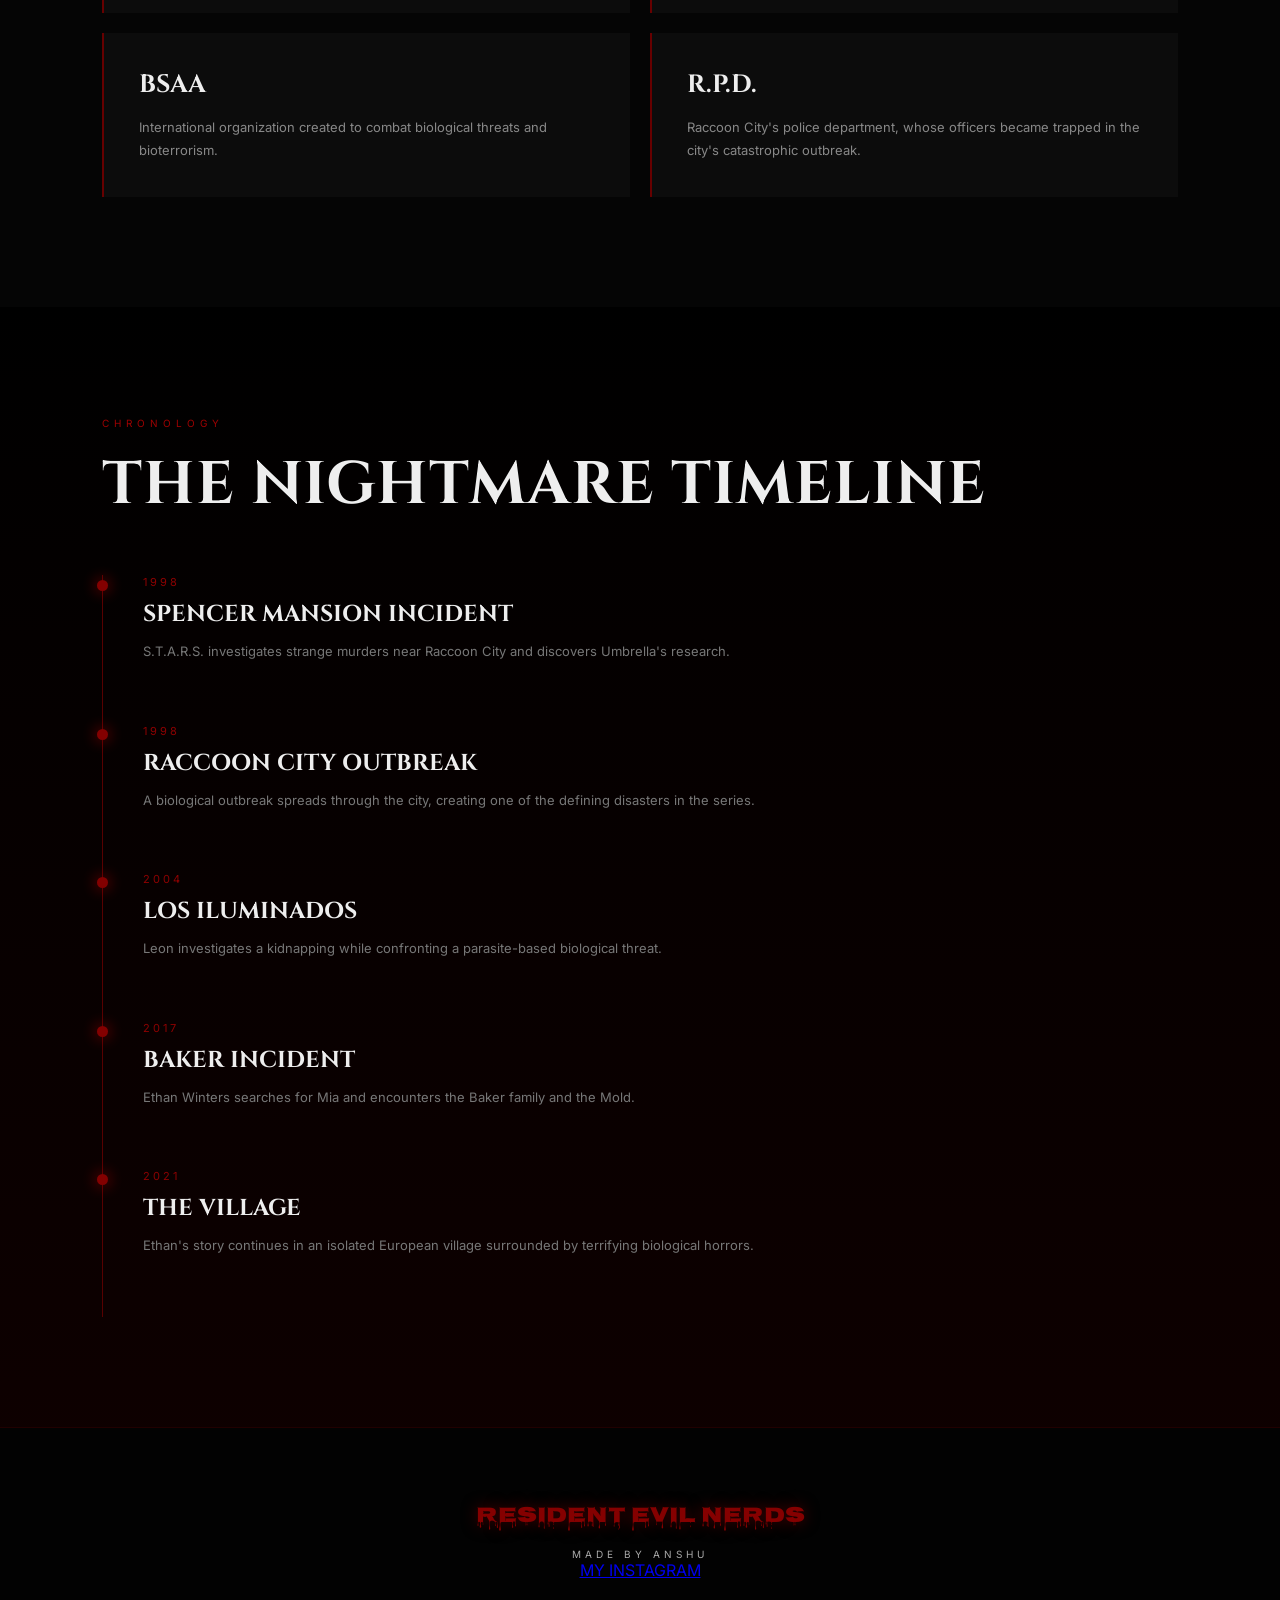
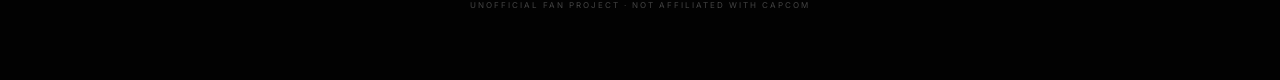
==== commit 30434225: "Update index.html" ====
--- a/index.html
+++ b/index.html
@@ -1,25 +1,25 @@
 <html>
 <html lang="en">
+
 <head>
     <meta charset="UTF-8">
     <meta name="viewport" content="width=device-width, initial-scale=1.0">
 
     <title>Resident Evil Nerds | Made by Anshu</title>
 
-    <link rel="stylesheet" href="style.css">
-
     <link rel="preconnect" href="https://fonts.googleapis.com">
     <link rel="preconnect" href="https://fonts.gstatic.com" crossorigin>
+
     <link href="https://fonts.googleapis.com/css2?family=Cinzel:wght@500;600;700;800&family=Inter:wght@300;400;500;600&family=Nosifer&display=swap" rel="stylesheet">
 
-<link rel="stylesheet" href="website css file.css">
-
+    <link rel="stylesheet" href="website css file.css">
 </head>
 
 <body>
 
     <!-- DARK OVERLAY -->
     <div class="background-overlay"></div>
+
 
     <!-- NAVBAR -->
     <header class="navbar">
@@ -33,6 +33,7 @@
             <a href="#home">HOME</a>
             <a href="#characters">CHARACTERS</a>
             <a href="#games">GAMES</a>
+            <a href="#inventory">INVENTORY</a>
             <a href="#organizations">ORGANIZATIONS</a>
             <a href="#timeline">TIMELINE</a>
         </nav>
@@ -91,14 +92,16 @@
     <section class="characters" id="characters">
 
         <div class="section-heading">
+
             <div>
                 <p class="section-label">CHARACTER DATABASE</p>
                 <h2>THE SURVIVORS</h2>
             </div>
 
             <p class="small-description">
-                Major characters from across the Resident Evil series.
+                Click a character to open their archive.
             </p>
+
         </div>
 
 
@@ -106,9 +109,13 @@
 
 
             <!-- LEON -->
-            <article class="character-card">
+            <article class="character-card" onclick="openCharacter('leon')">
 
                 <div class="character-number">01</div>
+
+                <img class="character-image"
+                     src="images/leon.webp"
+                     alt="Leon S. Kennedy">
 
                 <div class="character-content">
 
@@ -160,9 +167,13 @@
 
 
             <!-- JILL -->
-            <article class="character-card">
+            <article class="character-card" onclick="openCharacter('jill')">
 
                 <div class="character-number">02</div>
+
+                <img class="character-image"
+                     src="images/jill.webp"
+                     alt="Jill Valentine">
 
                 <div class="character-content">
 
@@ -213,9 +224,13 @@
 
 
             <!-- CHRIS -->
-            <article class="character-card">
+            <article class="character-card" onclick="openCharacter('chris')">
 
                 <div class="character-number">03</div>
+
+                <img class="character-image"
+                     src="images/chris.webp"
+                     alt="Chris Redfield">
 
                 <div class="character-content">
 
@@ -266,9 +281,13 @@
 
 
             <!-- CLAIRE -->
-            <article class="character-card">
+            <article class="character-card" onclick="openCharacter('claire')">
 
                 <div class="character-number">04</div>
+
+                <img class="character-image"
+                     src="images/claire.webp"
+                     alt="Claire Redfield">
 
                 <div class="character-content">
 
@@ -318,9 +337,13 @@
 
 
             <!-- ADA -->
-            <article class="character-card">
+            <article class="character-card" onclick="openCharacter('ada')">
 
                 <div class="character-number">05</div>
+
+                <img class="character-image"
+                     src="images/ada.webp"
+                     alt="Ada Wong">
 
                 <div class="character-content">
 
@@ -371,9 +394,13 @@
 
 
             <!-- WESKER -->
-            <article class="character-card villain">
+            <article class="character-card villain" onclick="openCharacter('wesker')">
 
                 <div class="character-number">06</div>
+
+                <img class="character-image"
+                     src="images/wesker.webp"
+                     alt="Albert Wesker">
 
                 <div class="character-content">
 
@@ -423,9 +450,13 @@
 
 
             <!-- ETHAN -->
-            <article class="character-card">
+            <article class="character-card" onclick="openCharacter('ethan')">
 
                 <div class="character-number">07</div>
+
+                <img class="character-image"
+                     src="images/ethan.webp"
+                     alt="Ethan Winters">
 
                 <div class="character-content">
 
@@ -460,7 +491,7 @@
                         Ethan's search for his missing wife takes him to
                         a remote Louisiana estate, where he becomes
                         entangled in another biological nightmare.
-                        His story continues into the events of Resident Evil Village.
+                        His story continues into Resident Evil Village.
                     </p>
 
                     <div class="games">
@@ -474,9 +505,13 @@
 
 
             <!-- CARLOS -->
-            <article class="character-card">
+            <article class="character-card" onclick="openCharacter('carlos')">
 
                 <div class="character-number">08</div>
+
+                <img class="character-image"
+                     src="images/carlos.webp"
+                     alt="Carlos Oliveira">
 
                 <div class="character-content">
 
@@ -529,49 +564,197 @@
     </section>
 
 
+    <!-- CHARACTER POPUP -->
+    <div class="character-modal" id="characterModal">
+
+        <div class="character-modal-box">
+
+            <button class="modal-close" onclick="closeCharacter()">×</button>
+
+            <img id="modalImage" src="" alt="Character">
+
+            <div class="modal-details">
+
+                <p id="modalRole" class="section-label"></p>
+
+                <h2 id="modalName"></h2>
+
+                <p id="modalQuote" class="modal-quote"></p>
+
+                <div class="modal-info">
+
+                    <p>
+                        <span>FIRST APPEARANCE</span>
+                        <strong id="modalFirst"></strong>
+                    </p>
+
+                    <p>
+                        <span>AFFILIATION</span>
+                        <strong id="modalAffiliation"></strong>
+                    </p>
+
+                    <p>
+                        <span>KNOWN FOR</span>
+                        <strong id="modalKnown"></strong>
+                    </p>
+
+                </div>
+
+                <p id="modalBio" class="modal-bio"></p>
+
+                <div id="modalGames" class="games"></div>
+
+            </div>
+
+        </div>
+
+    </div>
+
+
     <!-- GAMES -->
     <section class="games-section" id="games">
 
         <p class="section-label">THE SERIES</p>
 
-        <h2>KEY INCIDENTS</h2>
-
-        <div class="game-grid">
-
-            <div class="game-box">
-                <span>1998</span>
-                <h3>SPENCER MANSION</h3>
-                <p>
-                    The incident that exposed the horrors hidden inside
-                    Umbrella's research operations.
-                </p>
-            </div>
-
-            <div class="game-box">
-                <span>1998</span>
-                <h3>RACCOON CITY</h3>
-                <p>
-                    A catastrophic outbreak transforms the city into
-                    the center of a biological disaster.
-                </p>
-            </div>
-
-            <div class="game-box">
-                <span>2004</span>
-                <h3>EUROPEAN VILLAGE</h3>
-                <p>
-                    Leon is sent on a mission involving the kidnapping
-                    of the president's daughter.
-                </p>
-            </div>
-
-            <div class="game-box">
-                <span>2017</span>
-                <h3>BAKER INCIDENT</h3>
-                <p>
-                    Ethan Winters enters a Louisiana property hiding
-                    a terrifying biological mystery.
-                </p>
+        <h2>GAME TRAILERS</h2>
+
+        <p class="game-intro">
+            Watch official trailers from the Resident Evil series.
+        </p>
+
+        <div class="trailer-grid">
+
+            <div class="trailer-card">
+                <h3>RESIDENT EVIL 2</h3>
+                <div class="video-container">
+                    <iframe
+                        src="https://www.youtube.com/embed/VIDEO_ID_RE2"
+                        title="Resident Evil 2 Trailer"
+                        allowfullscreen>
+                    </iframe>
+                </div>
+            </div>
+
+            <div class="trailer-card">
+                <h3>RESIDENT EVIL 3</h3>
+                <div class="video-container">
+                    <iframe
+                        src="https://www.youtube.com/embed/VIDEO_ID_RE3"
+                        title="Resident Evil 3 Trailer"
+                        allowfullscreen>
+                    </iframe>
+                </div>
+            </div>
+
+            <div class="trailer-card">
+                <h3>RESIDENT EVIL 4</h3>
+                <div class="video-container">
+                    <iframe
+                        src="https://www.youtube.com/embed/VIDEO_ID_RE4"
+                        title="Resident Evil 4 Trailer"
+                        allowfullscreen>
+                    </iframe>
+                </div>
+            </div>
+
+            <div class="trailer-card">
+                <h3>RESIDENT EVIL 5</h3>
+                <div class="video-container">
+                    <iframe
+                        src="https://www.youtube.com/embed/VIDEO_ID_RE5"
+                        title="Resident Evil 5 Trailer"
+                        allowfullscreen>
+                    </iframe>
+                </div>
+            </div>
+
+            <div class="trailer-card">
+                <h3>RESIDENT EVIL 6</h3>
+                <div class="video-container">
+                    <iframe
+                        src="https://www.youtube.com/embed/VIDEO_ID_RE6"
+                        title="Resident Evil 6 Trailer"
+                        allowfullscreen>
+                    </iframe>
+                </div>
+            </div>
+
+            <div class="trailer-card">
+                <h3>RESIDENT EVIL 7</h3>
+                <div class="video-container">
+                    <iframe
+                        src="https://www.youtube.com/embed/VIDEO_ID_RE7"
+                        title="Resident Evil 7 Trailer"
+                        allowfullscreen>
+                    </iframe>
+                </div>
+            </div>
+
+            <div class="trailer-card">
+                <h3>RESIDENT EVIL VILLAGE</h3>
+                <div class="video-container">
+                    <iframe
+                        src="https://www.youtube.com/embed/VIDEO_ID_RE8"
+                        title="Resident Evil Village Trailer"
+                        allowfullscreen>
+                    </iframe>
+                </div>
+            </div>
+
+        </div>
+
+    </section>
+
+
+    <!-- INVENTORY -->
+    <section class="inventory-section" id="inventory">
+
+        <p class="section-label">FIELD EQUIPMENT</p>
+
+        <h2>INVENTORY</h2>
+
+        <p class="inventory-intro">
+            Drag the items around and arrange your inventory.
+        </p>
+
+        <div class="inventory">
+
+            <div class="inventory-grid">
+
+                <div class="inventory-slot">
+                    <div class="inventory-item" draggable="true">🔦</div>
+                </div>
+
+                <div class="inventory-slot">
+                    <div class="inventory-item" draggable="true">🔑</div>
+                </div>
+
+                <div class="inventory-slot">
+                    <div class="inventory-item" draggable="true">🌿</div>
+                </div>
+
+                <div class="inventory-slot">
+                    <div class="inventory-item" draggable="true">🧴</div>
+                </div>
+
+                <div class="inventory-slot">
+                    <div class="inventory-item" draggable="true">🔋</div>
+                </div>
+
+                <div class="inventory-slot"></div>
+                <div class="inventory-slot"></div>
+                <div class="inventory-slot"></div>
+                <div class="inventory-slot"></div>
+                <div class="inventory-slot"></div>
+                <div class="inventory-slot"></div>
+                <div class="inventory-slot"></div>
+                <div class="inventory-slot"></div>
+                <div class="inventory-slot"></div>
+                <div class="inventory-slot"></div>
+                <div class="inventory-slot"></div>
+                <div class="inventory-slot"></div>
+                <div class="inventory-slot"></div>
+
             </div>
 
         </div>
@@ -677,8 +860,7 @@
                 <h3>THE VILLAGE</h3>
                 <p>
                     Ethan's story continues in an isolated European
-                    village surrounded by supernatural-looking horrors
-                    with biological origins.
+                    village surrounded by terrifying biological horrors.
                 </p>
             </div>
 
@@ -695,6 +877,14 @@
         </div>
 
         <p>MADE BY ANSHU</p>
+
+        <a
+            class="instagram-link"
+            href="https://www.instagram.com/as_anshu7/"
+            target="_blank"
+            rel="noopener noreferrer">
+            MY INSTAGRAM
+        </a>
 
         <span>
             UNOFFICIAL FAN PROJECT · NOT AFFILIATED WITH CAPCOM
@@ -702,5 +892,8 @@
 
     </footer>
 
+
+    <script src="script.js"></script>
+
 </body>
 </html>
